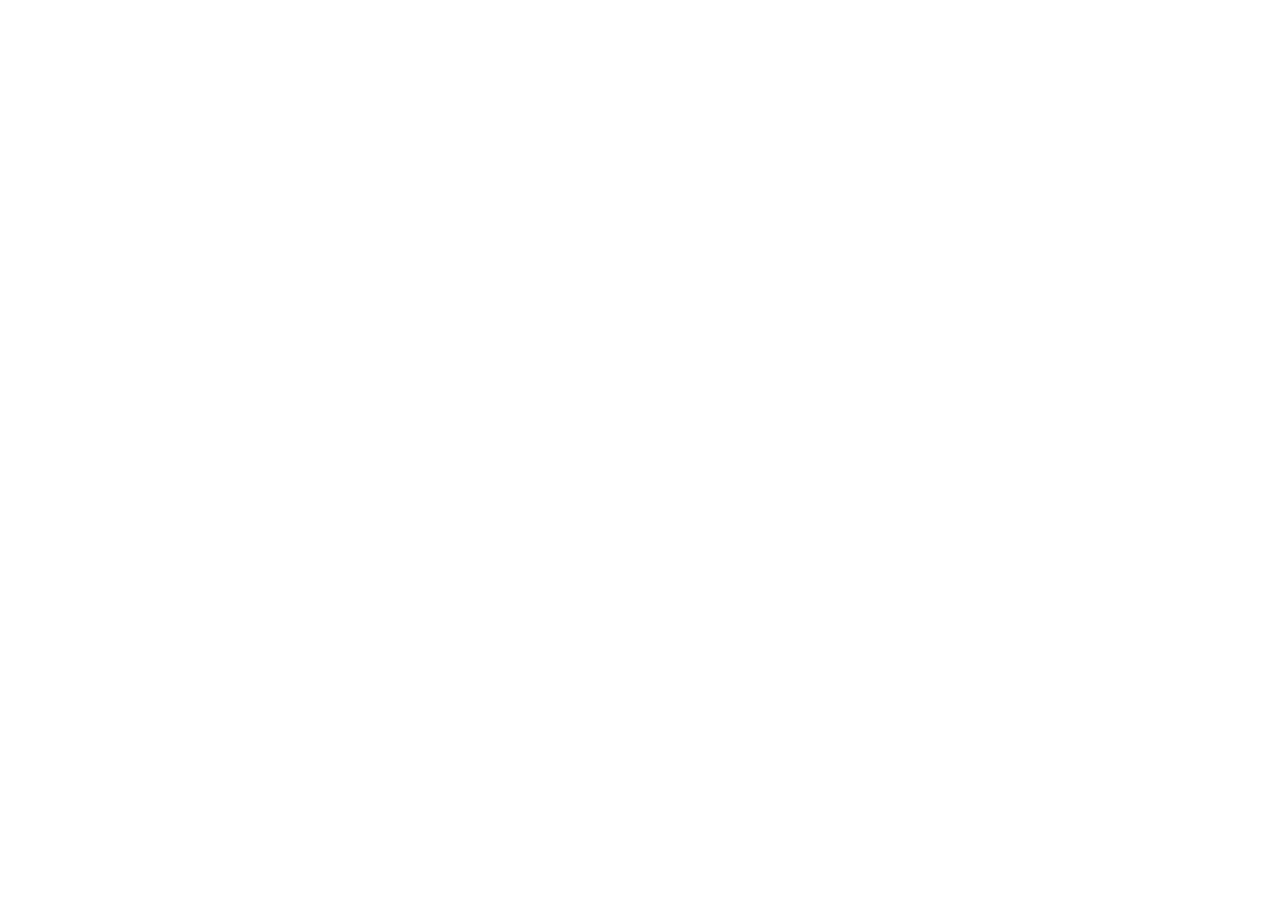
==== index.html @ c69d3593 "Create index.html" ====
<!DOCTYPE html>
<html lang="en">
<head>
    <meta charset="UTF-8">
    <meta name="viewport" content="width=device-width, initial-scale=1.0">
    <title>Document</title>
</head>
<body>
    
</body>
</html>
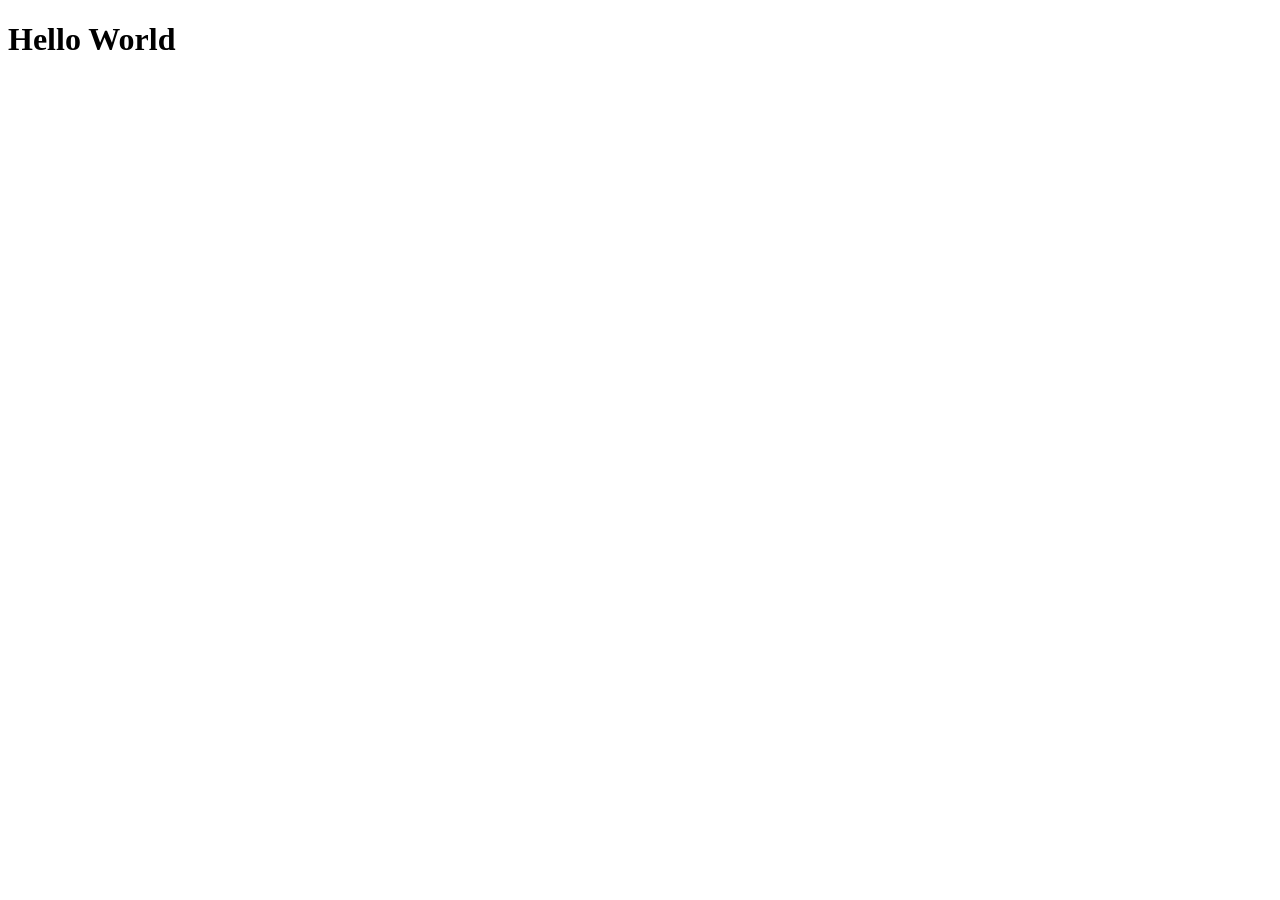
==== commit 1cc4979b: "Update index.html" ====
--- a/index.html
+++ b/index.html
@@ -6,6 +6,6 @@
     <title>Document</title>
 </head>
 <body>
-    
+    <h1>Hello World</h1>
 </body>
 </html>  
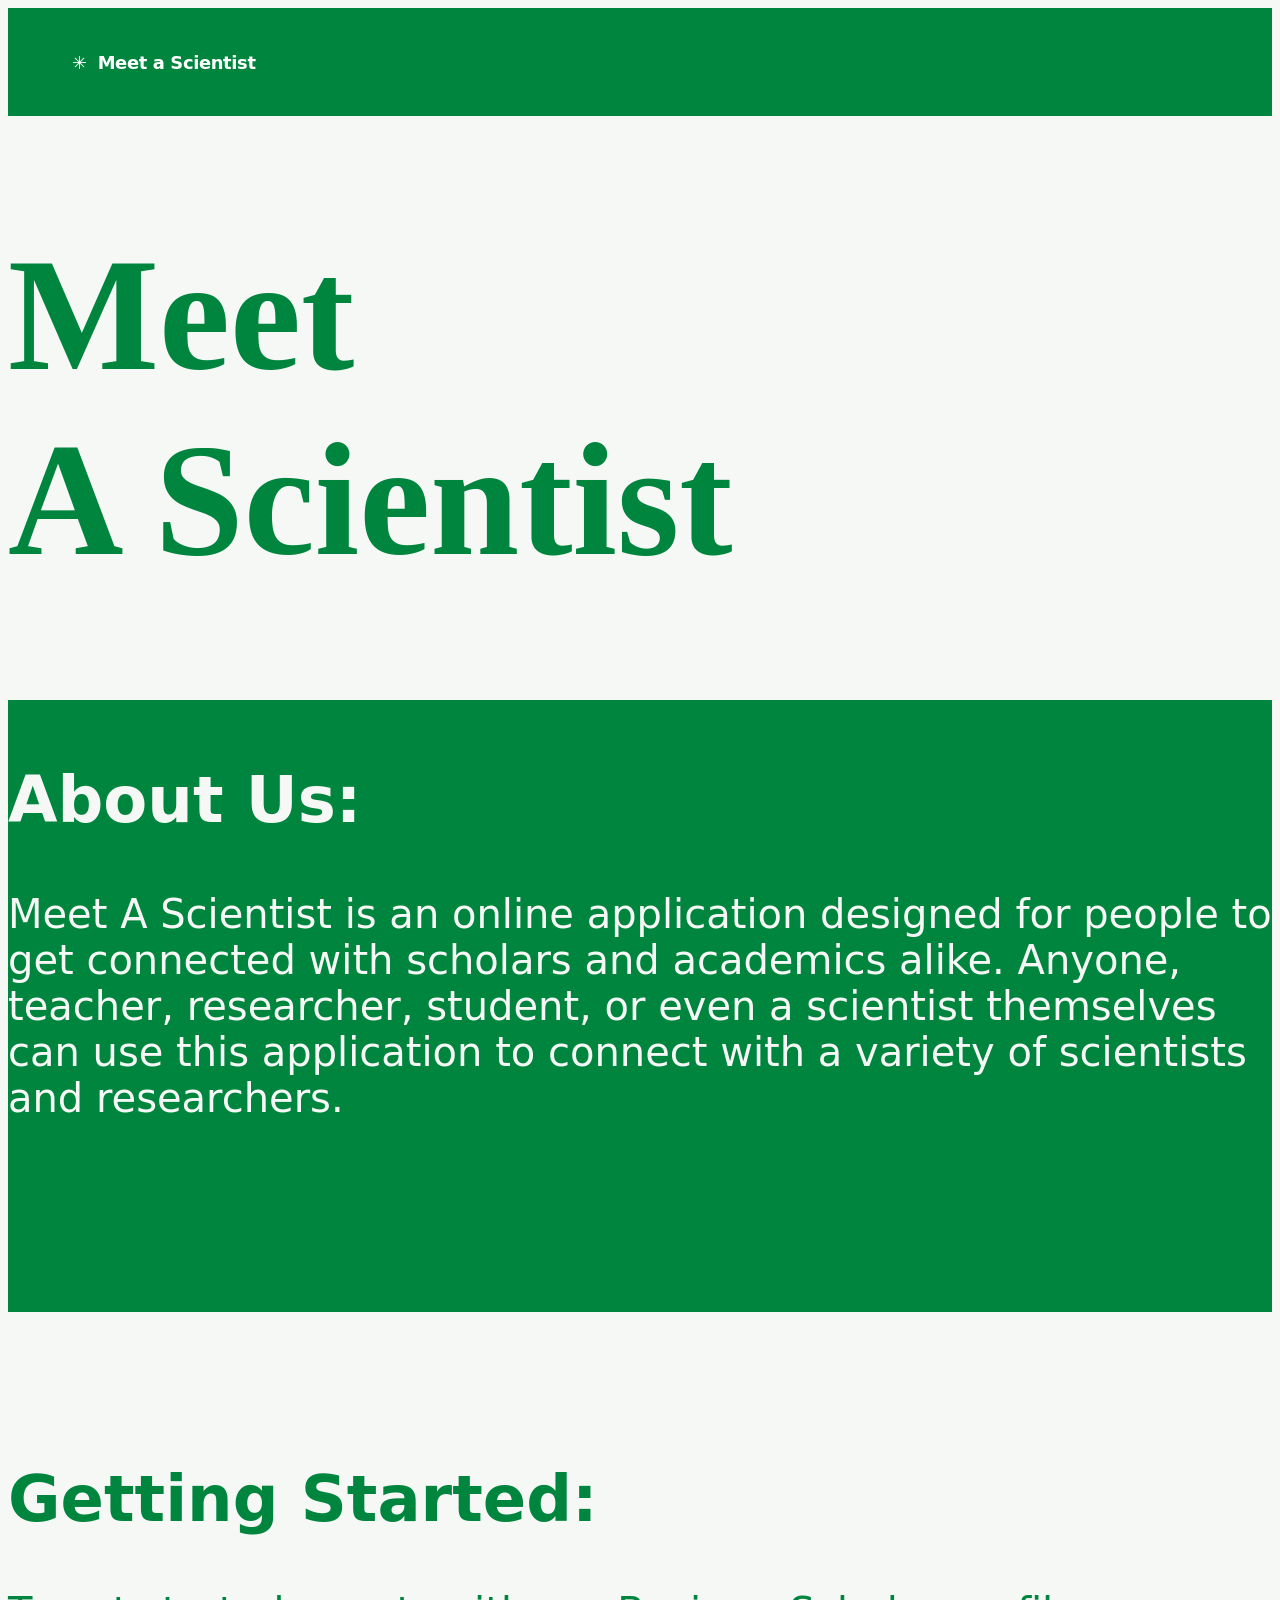
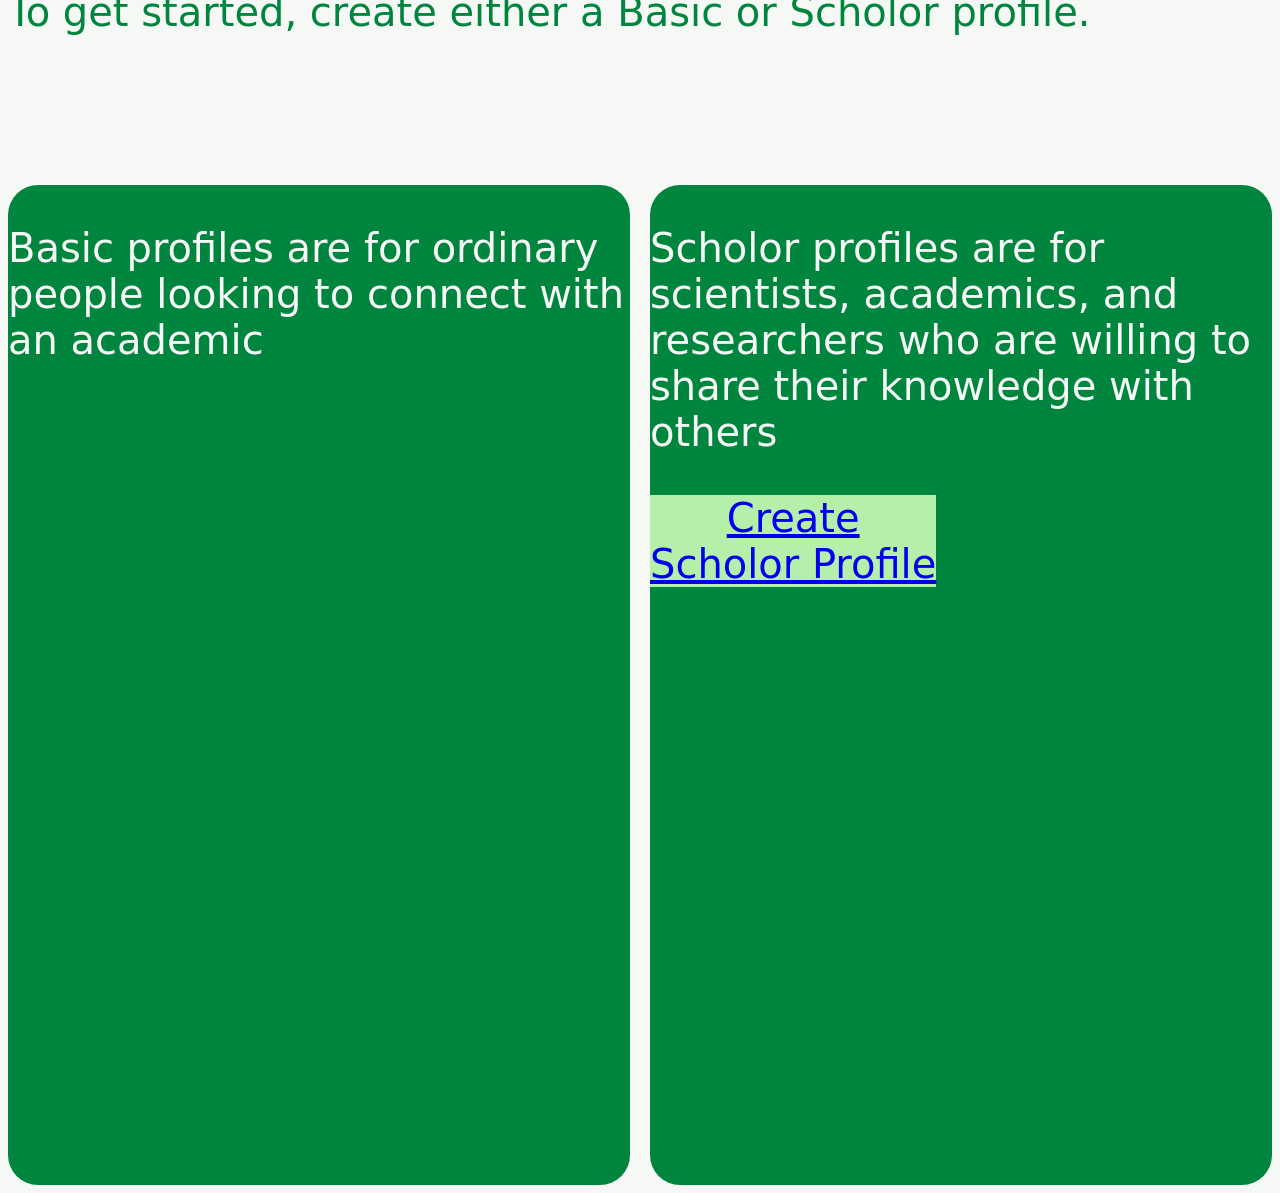
==== commit d97338ab: "Homepage + create scholor profile scholor profile code was made by Keon. I wrote the homepage htlm a" ====
--- a/index.html
+++ b/index.html
@@ -1,11 +1,45 @@
-<!DOCTYPE html>
-<html lang="en">
-<head>
-    <meta charset="UTF-8">
-    <meta name="viewport" content="width=device-width, initial-scale=1.0">
-    <title>Document</title>
-</head>
-<body>
-    <h1>Hello World</h1>
-</body>
-</html>  +<!DOCTYPE html>
+<html lang="en">
+<head>
+    <meta charset="UTF-8">
+    <meta name="viewport" content="width=device-width, initial-scale=1.0">
+    <title>Meet a Scientist Homepage</title>
+    <link rel="stylesheet" href="styles.css">
+</head>
+<body>
+    <header>
+        <div class="header-links">
+            <a class="brand" href="index.html" aria-label="Meet a Scientist home">
+                <span class="brand-mark" aria-hidden="true">✳</span>
+                <span>Meet a Scientist</span>
+            </a>
+        </div>
+        <div class="page-title">
+            <h1>Meet <br>
+                A Scientist</h1>
+        </div>
+    </header>
+    <section class="green-box">
+        <div>
+            <h2>About Us:</h2>
+            <p>Meet A Scientist is an online application designed for people to get connected with scholars and academics alike. Anyone, teacher, researcher, student, or even a scientist themselves can use this application to connect with a variety of scientists and researchers.</p>
+        </div>
+    </section>
+    <section class="white-box">
+        <div>
+            <h2>Getting Started:</h2>
+            <p>To get started, create either a Basic or Scholor profile. </p>
+        </div>
+        <div class="profile">
+    <div class="profile-box">
+        <p>Basic profiles are for ordinary people looking to connect with an academic</p>
+    </div>
+    <div class="profile-box"> 
+        <p>Scholor profiles are for scientists, academics, and researchers who are willing to share their knowledge with others</p>
+        <div class="create-button">
+            <a href="s-create.html">Create <br> Scholor Profile</a>
+    </div>
+</div>
+    </section>
+</body>
+</html>
--- a/styles.css
+++ b/styles.css
@@ -0,0 +1,73 @@
+body{
+    background:#F6F8F6;
+    font-family: Inter, ui-sans-serif, system-ui, -apple-system, BlinkMacSystemFont, "Segoe UI", sans-serif;
+    font-weight: 520;
+}
+h2{
+    font-size: 400%;
+}
+p{
+    font-size: 250%;
+}
+
+.header-links{
+    background:#00853E;
+    min-height: 76px;
+    display: flex;
+    align-items: center;
+    justify-content: space-between;
+    gap: 20px;
+    padding: 16px max(5vw, 22px);
+    color: #F6F8F6;
+}
+.page-title{
+    color:#00853E;
+    background:#F6F8F6;
+    font-size: 500%;
+    font-family: cursive;
+}
+.brand{
+    display: inline-flex;
+    align-items: center;
+    gap: 11px;
+    color: white;
+    text-decoration: none;
+    font-size: 1.12rem;
+    font-weight: 750;
+    letter-spacing: -.02em;
+}
+.green-box{
+    background: #00853E;
+    color: #F6F8F6;
+    padding-top: 10px;
+    padding-bottom: 2px;
+    height: 600px;
+}
+
+.white-box{
+    color: #00853E;
+    margin-top: 150px;
+}
+
+.profile {
+    display: flex;
+    align-items: flex-start;
+    gap: 20px;
+    margin-top: 150px;
+}
+
+.profile-box {
+    color: #F6F8F6;
+    background: #00853E;
+    border-radius: 30px;
+    height: 1000px;
+    width: 1000px;
+    margin: auto;
+}
+.create-button {
+    background: rgb(181, 240, 171);
+    font-size: 250%;
+    width:fit-content;
+    height: auto;
+    text-align: center;
+}
